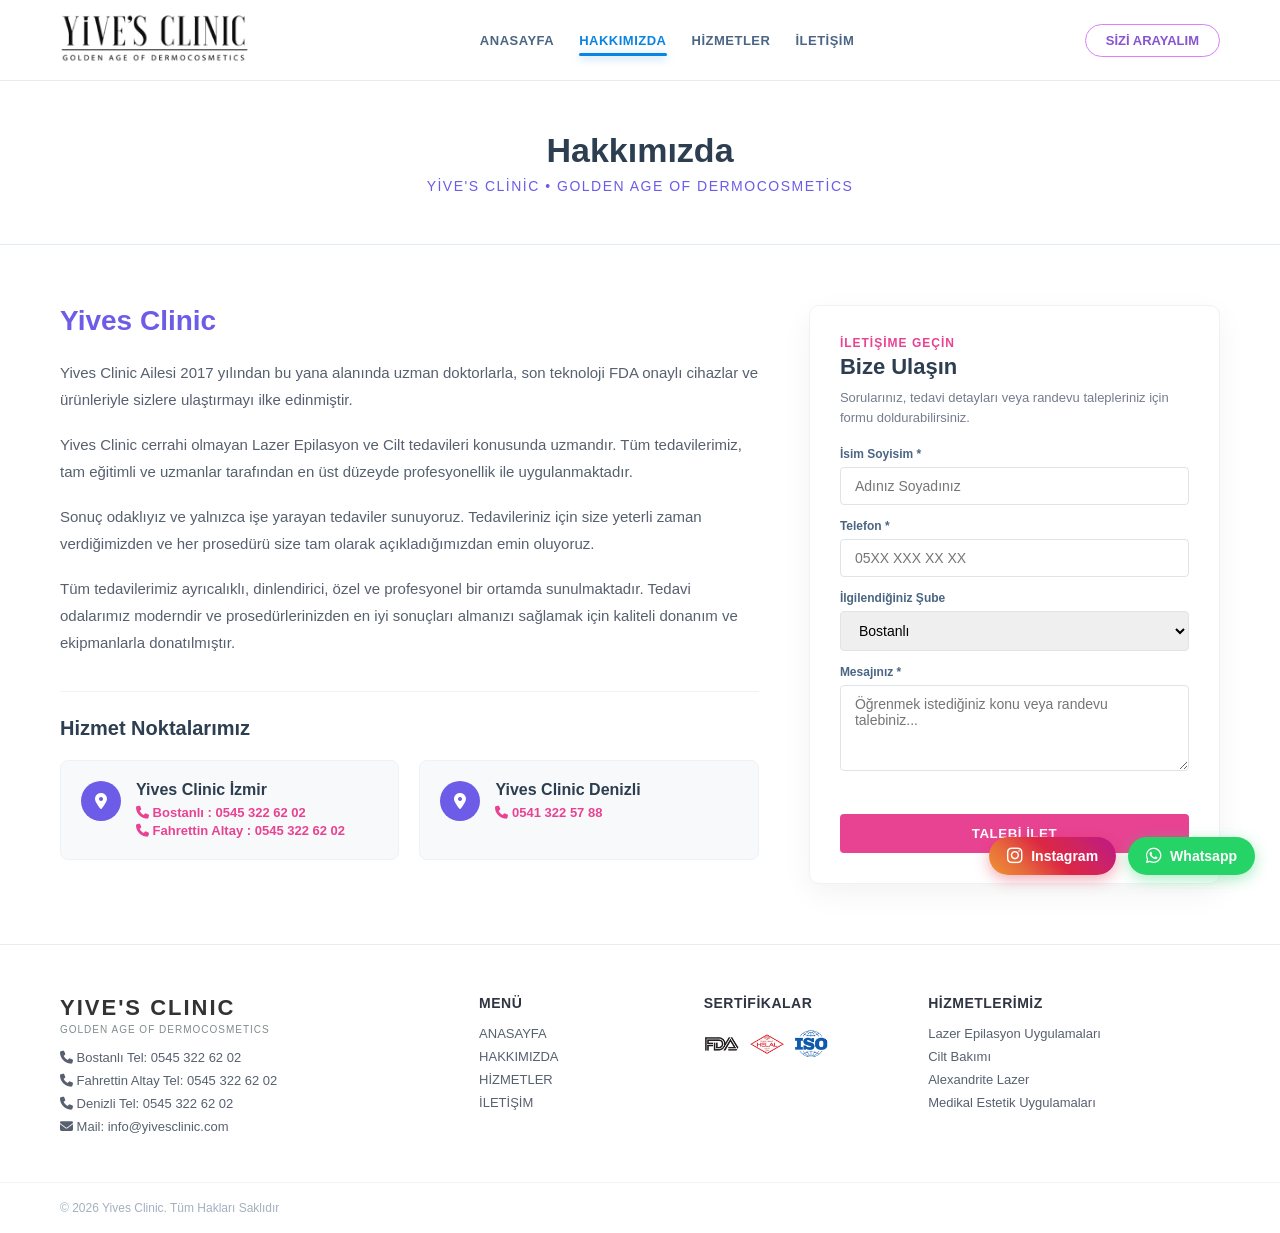
==== hakkimizda.html @ 3b454cfb "Add files via upload" ====
<!DOCTYPE html>
<html lang="tr">
<head>
  <meta charset="UTF-8">
  <meta name="viewport" content="width=device-width, initial-scale=1.0">
  <title>Hakkımızda | Yive's Clinic</title>
  <link rel="stylesheet" href="style.css">
  <link rel="stylesheet" href="https://cdnjs.cloudflare.com/ajax/libs/font-awesome/6.4.0/css/all.min.css">
</head>
<body>

  <!-- Header -->
  <header class="site-header">
    <div class="container header-container">
      <div class="logo-area">
        <a href="index.html">
          <img src="images/logo.png" alt="Yive's Clinic" onerror="this.onerror=null; this.src='https://via.placeholder.com/180x50?text=YIVE%27S+CLINIC'">
        </a>
      </div>

      <nav class="main-nav">
        <ul>
          <li><a href="index.html">ANASAYFA</a></li>
          <li><a href="hakkimizda.html" class="active">HAKKIMIZDA</a></li>
          <li><a href="hizmetlerimiz.html">HİZMETLER</a></li>
          <li><a href="iletisim.html">İLETİŞİM</a></li>
        </ul>
      </nav>

      <div class="header-action">
        <a href="index.html#call-back" class="btn-pill-outline">SİZİ ARAYALIM</a>
      </div>
    </div>
  </header>

  <!-- Sayfa Başlık Alanı (Hero Banner) -->
  <section class="page-title-banner">
    <div class="container">
      <h1>Hakkımızda</h1>
      <p>Yive's Clinic • Golden Age of Dermocosmetics</p>
    </div>
  </section>

  <!-- Ana İçerik: Sol Metin + Sağ Form -->
  <main class="page-content-section">
    <div class="container page-content-grid">
      
      <!-- Sol Taraf: Tanıtım Metni ve Şubeler -->
      <article class="content-text-col">
        <h2>Yives Clinic</h2>
        
        <p>Yives Clinic Ailesi 2017 yılından bu yana alanında uzman doktorlarla, son teknoloji FDA onaylı cihazlar ve ürünleriyle sizlere ulaştırmayı ilke edinmiştir.</p>
        
        <p>Yives Clinic cerrahi olmayan Lazer Epilasyon ve Cilt tedavileri konusunda uzmandır. Tüm tedavilerimiz, tam eğitimli ve uzmanlar tarafından en üst düzeyde profesyonellik ile uygulanmaktadır.</p>
        
        <p>Sonuç odaklıyız ve yalnızca işe yarayan tedaviler sunuyoruz. Tedavileriniz için size yeterli zaman verdiğimizden ve her prosedürü size tam olarak açıkladığımızdan emin oluyoruz.</p>
        
        <p>Tüm tedavilerimiz ayrıcalıklı, dinlendirici, özel ve profesyonel bir ortamda sunulmaktadır. Tedavi odalarımız moderndir ve prosedürlerinizden en iyi sonuçları almanızı sağlamak için kaliteli donanım ve ekipmanlarla donatılmıştır.</p>

        <!-- Hizmet Noktaları / Şubeler Kartı -->
                <div class="clinic-branches">
          <h3>Hizmet Noktalarımız</h3>
          
          <div class="branches-grid">
            <div class="branch-card">
              <div class="branch-icon"><i class="fa-solid fa-location-dot"></i></div>
              <div class="branch-info">
                <h4>Yives Clinic İzmir</h4>
                <a href="tel:05453226202" class="branch-phone"><i class="fa-solid fa-phone"></i>  Bostanlı : 0545 322 62 02</a>
<a href="tel:05453226202" class="branch-phone"><i class="fa-solid fa-phone"></i>  Fahrettin Altay : 0545 322 62 02</a>
              </div>
            </div>

            <div class="branch-card">
              <div class="branch-icon"><i class="fa-solid fa-location-dot"></i></div>
              <div class="branch-info">
                <h4>Yives Clinic Denizli</h4>
                <a href="tel:05413225788" class="branch-phone"><i class="fa-solid fa-phone"></i> 0541 322 57 88</a>
              </div>
            </div>
          </div>
        </div>
      </article>

      <!-- Sağ Taraf: Bize Ulaşın Formu -->
      <aside class="content-form-col" id="about-contact">
        <div class="sidebar-contact-card">
          <p class="form-tag">İletişime Geçin</p>
          <h3>Bize Ulaşın</h3>
          <p class="form-desc">Sorularınız, tedavi detayları veya randevu talepleriniz için formu doldurabilirsiniz.</p>

          <form id="aboutContactForm">
            <div class="form-group">
              <label for="sideName">İsim Soyisim *</label>
              <input type="text" id="sideName" placeholder="Adınız Soyadınız" required>
            </div>

            <div class="form-group">
              <label for="sidePhone">Telefon *</label>
              <input type="tel" id="sidePhone" placeholder="05XX XXX XX XX" required>
            </div>

            <div class="form-group">
              <label for="sideBranch">İlgilendiğiniz Şube</label>
              <select id="sideBranch">
                <option value="Bostanlı">Bostanlı</option>
		<option value="Fahrettin Altay">Fahrettin Altay</option>
                <option value="Denizli">Denizli</option>
              </select>
            </div>

            <div class="form-group">
              <label for="sideMessage">Mesajınız *</label>
              <textarea id="sideMessage" rows="4" placeholder="Öğrenmek istediğiniz konu veya randevu talebiniz..." required></textarea>
            </div>

            <button type="submit" class="btn-pink btn-block">TALEBİ İLET</button>
          </form>
        </div>
      </aside>

    </div>
  </main>

  <!-- Footer -->
  <footer class="site-footer">
    <div class="container footer-top">
      <div class="footer-col brand-col">
        <h2 class="footer-logo">YIVE'S CLINIC</h2>
        <p class="tagline">GOLDEN AGE OF DERMOCOSMETICS</p>
        <p><i class="fa-solid fa-phone"></i> Bostanlı Tel: 0545 322 62 02</p>
        <p><i class="fa-solid fa-phone"></i> Fahrettin Altay Tel: 0545 322 62 02</p>
        <p><i class="fa-solid fa-phone"></i> Denizli Tel: 0545 322 62 02</p>
        <p><i class="fa-solid fa-envelope"></i> Mail: info@yivesclinic.com</p>
      </div>

      <div class="footer-col links-col">
        <h5>MENÜ</h5>
        <ul>
          <li><a href="index.html">ANASAYFA</a></li>
          <li><a href="hakkimizda.html" class="active">HAKKIMIZDA</a></li>
          <li><a href="hizmetlerimiz.html">HİZMETLER</a></li>
          <li><a href="iletisim.html">İLETİŞİM</a></li>
        </ul>
      </div>

      <div class="footer-col badges-col">
        <h5>SERTİFİKALAR</h5>
        <div class="cert-badges">
          <img src="images/fda.png" alt="FDA Approved" onerror="this.onerror=null; this.src='https://via.placeholder.com/60x30?text=FDA'">
          <img src="images/helal.png" alt="Helal Belgesi" onerror="this.onerror=null; this.src='https://via.placeholder.com/60x30?text=HELAL'">
          <img src="images/iso.png" alt="ISO Standard" onerror="this.onerror=null; this.src='https://via.placeholder.com/60x30?text=ISO'">
        </div>
      </div>

      <div class="footer-col services-list-col">
        <h5>HİZMETLERİMİZ</h5>
        <ul>
          <li><a href="hizmetlerimiz.html#lazer-epilasyon">Lazer Epilasyon Uygulamaları</a></li>
          <li><a href="hizmetlerimiz.html#cilt-bakimi">Cilt Bakımı</a></li>
          <li><a href="hizmetlerimiz.html#alexandrite">Alexandrite Lazer</a></li>
	  <li><a href="hizmetlerimiz.html#medikal-estetik">Medikal Estetik Uygulamaları</a></li>
        </ul>
      </div>
    </div>

    <div class="footer-bottom">
      <div class="container footer-bottom-inner">
        <p>© 2026 Yives Clinic. Tüm Hakları Saklıdır</p>
        </div>
      </div>
    </div>
  </footer>

<!-- Sabit İletişim Butonları -->
<div class="floating-actions-group">
  <!-- Instagram Butonu -->
  <a href="https://instagram.com/yivesclinic" 
     class="action-float instagram-float" 
     target="_blank" 
     rel="noopener noreferrer" 
     title="Instagram'da Takip Edin">
    <i class="fa-brands fa-instagram"></i>
    <span>Instagram</span>
  </a>

  <!-- WhatsApp Butonu -->
  <a href="https://wa.me/905453226202?text=Merhaba,%20yivesclinic.com%20üzerinden%20ulaşıyorum.%20Bilgi%20ve%20randevu%20almak%20istiyorum." 
     class="action-float whatsapp-float" 
     target="_blank" 
     rel="noopener noreferrer" 
     title="WhatsApp ile İletişime Geçin">
    <i class="fa-brands fa-whatsapp"></i>
    <span>Whatsapp</span>
  </a>
</div>

  <script src="script.js"></script>
</body>
</html>
---- style.css ----
* {
  box-sizing: border-box;
  margin: 0;
  padding: 0;
  font-family: -apple-system, BlinkMacSystemFont, "Segoe UI", Roboto, "Helvetica Neue", Arial, sans-serif;
}

body {
  color: #333;
  background-color: #ffffff;
  overflow-x: hidden;
}

.container {
  max-width: 1200px;
  margin: 0 auto;
  padding: 0 20px;
}


/* Header */
.site-header {
  background: #fff;
  border-bottom: 1px solid #eaeaea;
  position: sticky;
  top: 0;
  z-index: 100;
}

.header-container {
  display: flex;
  align-items: center;
  justify-content: space-between;
  height: 80px;
}

.logo-area img {
  max-height: 55px;
  object-fit: contain;
}

.main-nav ul {
  display: flex;
  list-style: none;
  gap: 25px;
}

.main-nav a {
  text-decoration: none;
  font-size: 13px;
  font-weight: 600;
  color: #4b6584;
  letter-spacing: 0.5px;
  position: relative;
  padding: 8px 0;
  transition: color 0.2s ease;
}

/* Üzerine gelince (Hover) */
.main-nav a:hover {
  color: #2e86de;
}

/* Aktif / Seçili Sayfa (Daha Tok Mavi + Alt Çizgi + Parlama Efekti) */
.main-nav a.active {
  color: #0984e3; /* Daha canlı, belirgin mavi tonu */
  font-weight: 700;
}

.main-nav a.active::after {
  content: "";
  position: absolute;
  bottom: 0;
  left: 0;
  width: 100%;
  height: 3px;
  background-color: #0984e3;
  border-radius: 2px;
  box-shadow: 0 2px 8px rgba(9, 132, 227, 0.4); /* Hafif ışıldayan parlama hissi */
}

.btn-pill-outline {
  display: inline-block;
  padding: 8px 20px;
  border: 1.5px solid #d980fa;
  border-radius: 20px;
  color: #8854d0;
  text-decoration: none;
  font-size: 13px;
  font-weight: 600;
  transition: all 0.2s ease;
}

.btn-pill-outline:hover {
  background-color: #d980fa;
  color: #fff;
}

/* Hero Slider */
.hero-slider-section {
  position: relative;
  background-color: rgb(255, 255, 255);
  transition: background-color 0.8s ease;
  min-height: 500px;
  display: flex;
  align-items: center;
  overflow: hidden;
}

.slide {
  display: none;
  width: 100%;
  animation: fadeIn 0.6s ease-in-out;
}

.slide.active {
  display: block;
}

@keyframes fadeIn {
  from { opacity: 0; transform: translateY(5px); }
  to { opacity: 1; transform: translateY(0); }
}

.slide-content {
  display: flex;
  align-items: center;
  justify-content: space-between;
  padding: 50px 20px;
}

.slide-text {
  flex: 1;
  max-width: 550px;
}

.slide-text h2 {
  font-size: 42px;
  color: #6c5ce7;
  font-weight: 400;
  margin-bottom: 15px;
}

.slide-subtitle {
  font-size: 18px;
  color: #718096;
  margin-bottom: 5px;
}

.slide-details {
  font-size: 16px;
  color: #a0aec0;
  font-style: italic;
  margin-bottom: 25px;
}

.slide-buttons {
  display: flex;
  gap: 12px;
}

.btn {
  padding: 10px 26px;
  border-radius: 20px;
  text-decoration: none;
  font-size: 13px;
  font-weight: 600;
  letter-spacing: 0.5px;
  border: 1px solid transparent;
  cursor: pointer;
}

.btn-primary {
  background-color: #6c5ce7;
  color: #fff;
}

.btn-secondary {
  border-color: #6c5ce7;
  color: #6c5ce7;
  background: transparent;
}

.slide-image {
  flex: 1;
  display: flex;
  justify-content: flex-end;
}

.slide-image img {
  max-width: 440px;
  max-height: 380px;
  object-fit: contain;
}

.slider-dots {
  position: absolute;
  bottom: 20px;
  left: 50%;
  transform: translateX(-50%);
  display: flex;
  gap: 8px;
}

.dot {
  width: 10px;
  height: 10px;
  background-color: #cbd5e0;
  border-radius: 50%;
  cursor: pointer;
  transition: background-color 0.2s;
}

.dot.active {
  background-color: #6c5ce7;
  width: 25px;
  border-radius: 10px;
}

/* Sizi Arayalım (Callback Form) */
.callback-section {
  padding: 45px 0 35px 0;
  text-align: center;
  background: #fff;
}

.callback-tag {
  color: #e84393;
  font-size: 15px;
  margin-bottom: 5px;
}

.callback-title {
  color: #2c3e50;
  font-size: 26px;
  font-weight: 700;
  margin-bottom: 6px;
}

.callback-desc {
  color: #7f8c8d;
  font-size: 13px;
  margin-bottom: 25px;
}

.callback-form {
  display: flex;
  justify-content: center;
  gap: 12px;
  max-width: 750px;
  margin: 0 auto;
}

.callback-form input {
  flex: 1;
  padding: 12px 18px;
  border: 1px solid #e0e0e0;
  border-radius: 4px;
  font-size: 14px;
  outline: none;
}

.callback-form input:focus {
  border-color: #e84393;
}

.btn-pink {
  padding: 12px 35px;
  background-color: #e84393;
  color: #fff;
  border: none;
  border-radius: 4px;
  font-weight: bold;
  cursor: pointer;
  letter-spacing: 0.5px;
}

/* Hizmetlerimiz */
.services-section {
  padding: 40px 0 60px 0;
}

.section-heading {
  text-align: center;
  font-size: 28px;
  color: #2c3e50;
  font-weight: 700;
  margin-bottom: 40px;
}

.services-grid {
  display: grid;
  grid-template-columns: repeat(4, 1fr);
  gap: 20px;
}

.service-card {
  border: 1px solid #f1f2f6;
  box-shadow: 0 4px 15px rgba(0,0,0,0.03);
  border-radius: 6px;
  padding: 20px;
  text-align: center;
  background: #fff;
  display: flex;
  flex-direction: column;
  justify-content: space-between;
  text-decoration: none; /* Alt çizgiyi kaldırır */
  color: inherit;         /* Metin rengini bozmaz */
  cursor: pointer;
  transition: transform 0.2s ease, box-shadow 0.2s ease;
}

.service-card:hover {
  transform: translateY(-5px);
  box-shadow: 0 8px 25px rgba(0,0,0,0.08);
}

.service-card .card-img {
  height: 200px;
  display: flex;
  align-items: center;
  justify-content: center;
  margin-bottom: 15px;
}

.service-card img {
  max-width: 100%;
  max-height: 100%;
  object-fit: contain;
}

.service-card h4 {
  font-size: 13px;
  color: #2f3542;
  font-weight: 700;
  letter-spacing: 0.5px;
}

/* Mesaj & Randevu Formu */
.contact-box-section {
  padding: 40px 0 60px;
  background-color: #ffffff;
}

.contact-box {
  max-width: 650px;
  margin: 0 auto;
  background: #fff;
  padding: 35px;
  border-radius: 8px;
  box-shadow: 0 5px 20px rgba(0,0,0,0.05);
  text-align: center;
}

.contact-box h3 {
  font-size: 22px;
  color: #2c3e50;
  margin-bottom: 8px;
}

.contact-box p {
  color: #7f8c8d;
  font-size: 14px;
  margin-bottom: 20px;
}

.form-row {
  display: flex;
  gap: 15px;
  margin-bottom: 15px;
}

.form-row input, textarea {
  width: 100%;
  padding: 12px;
  border: 1px solid #dfe4ea;
  border-radius: 4px;
  font-size: 14px;
  outline: none;
}

textarea {
  resize: vertical;
  margin-bottom: 15px;
}

/* Footer */
.site-footer {
  background-color: #ffffff;
  border-top: 1px solid #ececec;
  padding-top: 50px;
}

.footer-top {
  display: grid;
  grid-template-columns: 2fr 1fr 1fr 1.5fr;
  gap: 30px;
  padding-bottom: 40px;
}

.brand-col h2 {
  font-size: 22px;
  letter-spacing: 2px;
  margin-bottom: 3px;
}

.brand-col .tagline {
  font-size: 10px;
  color: #7f8c8d;
  letter-spacing: 1px;
  margin-bottom: 15px;
}

.brand-col p {
  font-size: 13px;
  color: #57606f;
  margin-bottom: 8px;
}

.footer-col h5 {
  font-size: 14px;
  color: #2f3542;
  margin-bottom: 15px;
  letter-spacing: 0.5px;
}

.footer-col ul {
  list-style: none;
}

.footer-col ul li {
  margin-bottom: 8px;
  font-size: 13px;
  color: #57606f;
}

.footer-col ul li a {
  color: #57606f;
  text-decoration: none;
}

.cert-badges {
  display: flex;
  gap: 10px;
  align-items: center;
}

.cert-badges img {
  max-height: 35px;
  object-fit: contain;
}

.footer-bottom {
  border-top: 1px solid #f1f2f6;
  padding: 18px 0;
}

.footer-bottom-inner {
  display: flex;
  justify-content: space-between;
  align-items: center;
  font-size: 12px;
  color: #a4b0be;
}

.footer-social a {
  color: #57606f;
  margin-left: 12px;
  font-size: 14px;
}


/* Mobil Uyumluluk */
@media (max-width: 900px) {
  .services-grid {
    grid-template-columns: repeat(2, 1fr);
  }
  .footer-top {
    grid-template-columns: 1fr 1fr;
  }
}

@media (max-width: 600px) {
  .header-container {
    flex-direction: column;
    height: auto;
    padding: 15px;
    gap: 10px;
  }
  .slide-content {
    flex-direction: column-reverse;
    text-align: center;
    padding: 30px 15px;
  }
  .slide-buttons {
    justify-content: center;
  }
  .callback-form, .form-row {
    flex-direction: column;
  }
  .services-grid {
    grid-template-columns: 1fr;
  }
  .footer-top {
    grid-template-columns: 1fr;
  }
}

/* --- İç Sayfa Başlık Alanı (Hero Banner) --- */
.page-title-banner {
  background-color: rgb(255, 255, 255);
  padding: 50px 0;
  text-align: center;
  border-bottom: 1px solid #e1eaf5;
}

.page-title-banner h1 {
  font-size: 34px;
  color: #2c3e50;
  margin-bottom: 8px;
  font-weight: 700;
}

.page-title-banner p {
  color: #6c5ce7;
  font-size: 14px;
  letter-spacing: 1.5px;
  text-transform: uppercase;
}

/* --- Sayfa İçerik Izgarası (Grid) --- */
.page-content-section {
  padding: 60px 0;
  background-color: #fff;
}

.page-content-grid {
  display: grid;
  grid-template-columns: 1.7fr 1fr;
  gap: 50px;
  align-items: start;
}

/* Sol Metin Kolonu */
.content-text-col h2 {
  font-size: 28px;
  color: #6c5ce7;
  margin-bottom: 22px;
  font-weight: 600;
}

.content-text-col p {
  font-size: 15px;
  line-height: 1.8;
  color: #57606f;
  margin-bottom: 18px;
}

/* Şube Kartları */
.clinic-branches {
  margin-top: 35px;
  padding-top: 25px;
  border-top: 1px solid #f1f2f6;
}

.clinic-branches h3 {
  font-size: 20px;
  color: #2c3e50;
  margin-bottom: 20px;
}

.branches-grid {
  display: grid;
  grid-template-columns: 1fr 1fr;
  gap: 20px;
}

.branch-card {
  display: flex;
  align-items: flex-start;
  gap: 15px;
  background: #f8f9fa;
  padding: 20px;
  border-radius: 8px;
  border: 1px solid #edf2f7;
}

.branch-icon {
  width: 40px;
  height: 40px;
  background: #6c5ce7;
  color: #fff;
  border-radius: 50%;
  display: flex;
  align-items: center;
  justify-content: center;
  font-size: 16px;
  flex-shrink: 0;
}

.branch-info h4 {
  font-size: 16px;
  color: #2c3e50;
  margin-bottom: 4px;
}

.branch-info .doctor-title {
  font-size: 13px;
  color: #747d8c;
  margin-bottom: 8px;
  line-height: 1.4;
}

.branch-phone {
  display: inline-block;
  font-size: 13px;
  font-weight: 700;
  color: #e84393;
  text-decoration: none;
}

.branch-phone:hover {
  text-decoration: underline;
}

/* Sağ Yan Form (Sidebar) */
.sidebar-contact-card {
  background: #ffffff;
  padding: 30px;
  border-radius: 10px;
  box-shadow: 0 10px 30px rgba(0, 0, 0, 0.05);
  border: 1px solid #edf2f7;
  position: sticky;
  top: 100px;
}

.form-tag {
  color: #e84393;
  font-size: 12px;
  font-weight: 700;
  text-transform: uppercase;
  letter-spacing: 1px;
  margin-bottom: 4px;
}

.sidebar-contact-card h3 {
  font-size: 22px;
  color: #2c3e50;
  margin-bottom: 8px;
}

.sidebar-contact-card .form-desc {
  font-size: 13px;
  color: #747d8c;
  margin-bottom: 20px;
  line-height: 1.5;
}

.form-group {
  margin-bottom: 14px;
}

.form-group label {
  display: block;
  font-size: 12px;
  font-weight: 600;
  color: #4b6584;
  margin-bottom: 6px;
}

.form-group input, 
.form-group select, 
.form-group textarea {
  width: 100%;
  padding: 10px 14px;
  border: 1px solid #dfe4ea;
  border-radius: 4px;
  font-size: 14px;
  outline: none;
  font-family: inherit;
}

.form-group input:focus, 
.form-group select:focus, 
.form-group textarea:focus {
  border-color: #6c5ce7;
}

.btn-block {
  width: 100%;
  margin-top: 10px;
}

/* Mobil Uyumluluk */
@media (max-width: 900px) {
  .page-content-grid {
    grid-template-columns: 1fr;
  }
  .branches-grid {
    grid-template-columns: 1fr;
  }
  .sidebar-contact-card {
    position: static;
  }
}

/* Pürüzsüz Kaydırma ve Sabit Header Payı */
html {
  scroll-behavior: smooth;
  scroll-padding-top: 140px; /* Header ve Sticky menünün başlığı örtmesini engeller */
}

/* Hızlı Atlama (Subnav Bar) */
.services-subnav {
  position: sticky;
  top: 80px; /* Header yüksekliğinin hemen altı */
  background: #ffffff;
  border-bottom: 2px solid #edf2f7;
  z-index: 90;
  box-shadow: 0 4px 10px rgba(0,0,0,0.03);
}

.services-subnav-inner {
  display: flex;
  justify-content: center;
  gap: 15px;
  padding: 12px 0;
  overflow-x: auto;
}

.subnav-item {
  display: inline-flex;
  align-items: center;
  gap: 8px;
  padding: 8px 18px;
  background: #f8f9fa;
  border-radius: 20px;
  color: #4b6584;
  text-decoration: none;
  font-size: 13px;
  font-weight: 600;
  white-space: nowrap;
  transition: all 0.2s ease;
  border: 1px solid #e2e8f0;
}

.subnav-item:hover {
  background: #6c5ce7;
  color: #ffffff;
  border-color: #6c5ce7;
}

/* Hizmet Detay Bölümleri */
.services-content-wrapper {
  padding: 60px 0 90px;
}

.service-detail-section {
  padding: 20px 0;
}

.section-badge {
  display: inline-block;
  padding: 4px 12px;
  background-color: rgb(255, 255, 255);
  color: #1e3799;
  border-radius: 4px;
  font-size: 12px;
  font-weight: 700;
  letter-spacing: 0.8px;
  text-transform: uppercase;
  margin-bottom: 12px;
}

.service-detail-section h2 {
  font-size: 32px;
  color: #2c3e50;
  margin-bottom: 20px;
}

.service-detail-section h3 {
  font-size: 20px;
  color: #4b6584;
  margin: 30px 0 18px;
}

.service-highlight-box {
  background: #fdfafb;
  border-left: 4px solid #e84393;
  padding: 20px;
  border-radius: 0 8px 8px 0;
  font-size: 15px;
  line-height: 1.8;
  color: #4a5568;
  margin-bottom: 25px;
}

/* Özellik Kartları Grid */
.feature-cards-grid {
  display: grid;
  grid-template-columns: repeat(auto-fit, minmax(280px, 1fr));
  gap: 20px;
}

.feature-card {
  background: #ffffff;
  border: 1px solid #edf2f7;
  padding: 22px;
  border-radius: 8px;
  box-shadow: 0 4px 15px rgba(0,0,0,0.02);
}

.feature-card h4 {
  font-size: 15px;
  color: #6c5ce7;
  margin-bottom: 10px;
  display: flex;
  align-items: center;
  gap: 8px;
}

.feature-card p {
  font-size: 14px;
  color: #718096;
  line-height: 1.6;
}

/* Alt Uygulamalar Grid (Cilt Bakımı) */
.sub-treatments-grid {
  display: grid;
  grid-template-columns: repeat(auto-fit, minmax(320px, 1fr));
  gap: 20px;
}

.treatment-card {
  background: #ffffff;
  border: 1px solid #e2e8f0;
  border-radius: 8px;
  padding: 24px;
}

.treatment-card.featured-border {
  border-color: #d980fa;
  background: #fbf9ff;
}

.treatment-card h4 {
  font-size: 17px;
  color: #2c3e50;
  margin-bottom: 10px;
}

.treatment-card p {
  font-size: 14px;
  color: #57606f;
  line-height: 1.7;
}

/* Medikal Estetik Detay Kartları */
.medical-treatments-list {
  display: flex;
  flex-direction: column;
  gap: 25px;
}

.medical-item {
  background: #ffffff;
  border: 1px solid #edf2f7;
  border-radius: 8px;
  padding: 28px;
  box-shadow: 0 5px 20px rgba(0,0,0,0.02);
}

.medical-item h3 {
  font-size: 22px;
  color: #6c5ce7;
  margin-top: 0;
  margin-bottom: 12px;
}

.medical-item p {
  font-size: 14px;
  line-height: 1.8;
  color: #57606f;
  margin-bottom: 15px;
}

.steps-box {
  background: #f8f9fa;
  padding: 16px 20px;
  border-radius: 6px;
  margin: 15px 0;
  font-size: 13.5px;
}

.steps-box ol {
  margin-left: 20px;
  margin-top: 8px;
  color: #4b6584;
  line-height: 1.7;
}

.faq-mini-grid {
  display: grid;
  grid-template-columns: repeat(auto-fit, minmax(220px, 1fr));
  gap: 12px;
  background: #fbfbfd;
  padding: 15px;
  border-radius: 6px;
  font-size: 13px;
  color: #4b6584;
  margin-top: 15px;
  border: 1px solid #edf2f7;
}

.section-divider {
  border: 0;
  height: 1px;
  background: #e2e8f0;
  margin: 50px 0;
}

/* Sağ Alttaki Yukarı Çık Butonu */
.scroll-to-top {
  position: fixed;
  bottom: 85px; /* WhatsApp butonunun hemen üstünde yer alır */
  right: 25px;
  width: 42px;
  height: 42px;
  background-color: #6c5ce7;
  color: #fff;
  border: none;
  border-radius: 50%;
  cursor: pointer;
  display: none; /* JS ile scroll edildikçe görünür */
  align-items: center;
  justify-content: center;
  font-size: 16px;
  box-shadow: 0 4px 12px rgba(108, 92, 231, 0.3);
  z-index: 998;
  transition: opacity 0.3s ease;
}

.scroll-to-top:hover {
  background-color: #5344d1;
}

/* Sabit Sağ Alt Buton Grubu */
.floating-actions-group {
  position: fixed;
  bottom: 25px;
  right: 25px;
  display: flex;
  align-items: center;
  gap: 12px;
  z-index: 1000;
}

/* Ortak Buton Yapısı */
.action-float {
  display: inline-flex;
  align-items: center;
  gap: 8px;
  padding: 10px 18px;
  border-radius: 30px;
  color: #ffffff;
  text-decoration: none;
  font-weight: 600;
  font-size: 14px;
  cursor: pointer;
  transition: transform 0.2s ease, box-shadow 0.2s ease;
}

.action-float:hover {
  transform: translateY(-2px);
}

.action-float i {
  font-size: 18px;
}

/* WhatsApp Rengi ve Gölgesi */
.whatsapp-float {
  background-color: #25d366;
  box-shadow: 0 4px 15px rgba(37, 211, 102, 0.4);
}

.whatsapp-float:hover {
  box-shadow: 0 6px 18px rgba(37, 211, 102, 0.5);
}

/* Instagram Gradyanı ve Gölgesi */
.instagram-float {
  background: linear-gradient(45deg, #f09433 0%, #e6683c 25%, #dc2743 50%, #cc2366 75%, #bc1888 100%);
  box-shadow: 0 4px 15px rgba(220, 39, 67, 0.4);
}

.instagram-float:hover {
  box-shadow: 0 6px 18px rgba(220, 39, 67, 0.5);
}

/* Mobilde Butonların Taşmaması İçin Düzenleme */
@media (max-width: 480px) {
  .floating-actions-group {
    bottom: 15px;
    right: 15px;
    gap: 8px;
  }
  .action-float {
    padding: 9px 14px;
    font-size: 13px;
  }
}
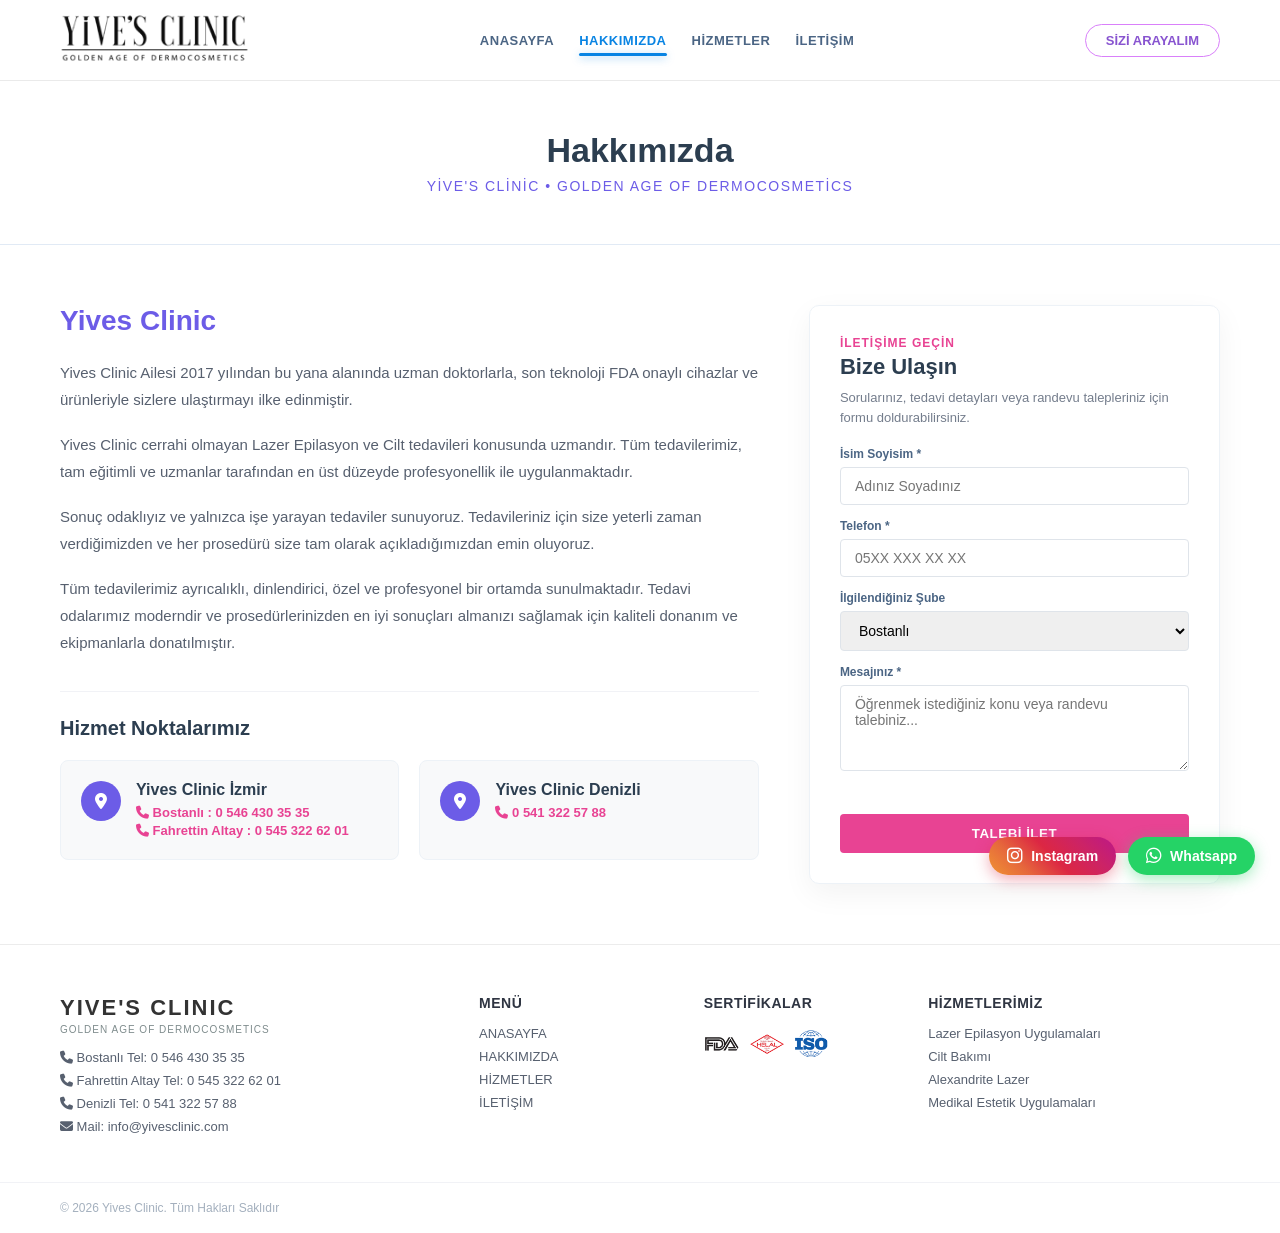
==== commit fa4569df: "Update hakkimizda.html" ====
--- a/hakkimizda.html
+++ b/hakkimizda.html
@@ -66,8 +66,8 @@
               <div class="branch-icon"><i class="fa-solid fa-location-dot"></i></div>
               <div class="branch-info">
                 <h4>Yives Clinic İzmir</h4>
-                <a href="tel:05453226202" class="branch-phone"><i class="fa-solid fa-phone"></i>  Bostanlı : 0545 322 62 02</a>
-<a href="tel:05453226202" class="branch-phone"><i class="fa-solid fa-phone"></i>  Fahrettin Altay : 0545 322 62 02</a>
+                <a href="tel:05464303535" class="branch-phone"><i class="fa-solid fa-phone"></i>  Bostanlı : 0 546 430 35 35</a>
+<a href="tel:05453226201" class="branch-phone"><i class="fa-solid fa-phone"></i>  Fahrettin Altay : 0 545 322 62 01</a>
               </div>
             </div>
 
@@ -75,7 +75,7 @@
               <div class="branch-icon"><i class="fa-solid fa-location-dot"></i></div>
               <div class="branch-info">
                 <h4>Yives Clinic Denizli</h4>
-                <a href="tel:05413225788" class="branch-phone"><i class="fa-solid fa-phone"></i> 0541 322 57 88</a>
+                <a href="tel:05413225788" class="branch-phone"><i class="fa-solid fa-phone"></i> 0 541 322 57 88</a>
               </div>
             </div>
           </div>
@@ -128,9 +128,9 @@
       <div class="footer-col brand-col">
         <h2 class="footer-logo">YIVE'S CLINIC</h2>
         <p class="tagline">GOLDEN AGE OF DERMOCOSMETICS</p>
-        <p><i class="fa-solid fa-phone"></i> Bostanlı Tel: 0545 322 62 02</p>
-        <p><i class="fa-solid fa-phone"></i> Fahrettin Altay Tel: 0545 322 62 02</p>
-        <p><i class="fa-solid fa-phone"></i> Denizli Tel: 0545 322 62 02</p>
+        <p><i class="fa-solid fa-phone"></i> Bostanlı Tel: 0 546 430 35 35</p>
+        <p><i class="fa-solid fa-phone"></i> Fahrettin Altay Tel: 0 545 322 62 01</p>
+        <p><i class="fa-solid fa-phone"></i> Denizli Tel: 0 541 322 57 88</p>
         <p><i class="fa-solid fa-envelope"></i> Mail: info@yivesclinic.com</p>
       </div>
 
@@ -197,4 +197,4 @@
 
   <script src="script.js"></script>
 </body>
-</html>+</html>
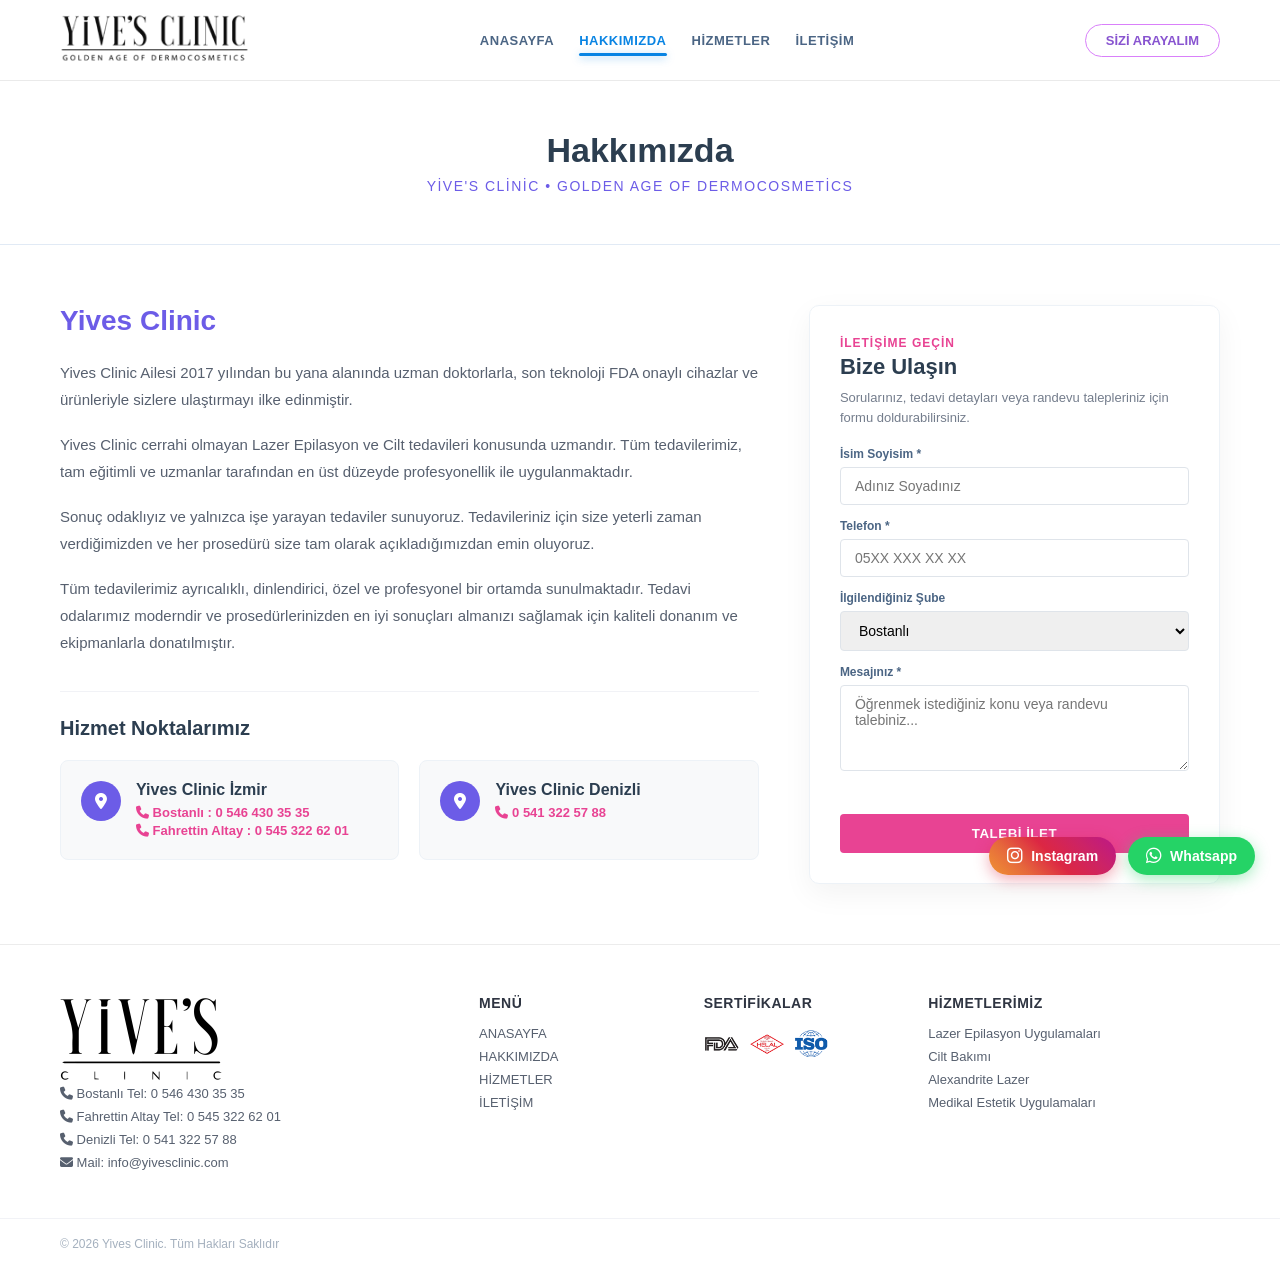
==== commit d9583960: "Update hakkimizda.html" ====
--- a/hakkimizda.html
+++ b/hakkimizda.html
@@ -126,8 +126,7 @@
   <footer class="site-footer">
     <div class="container footer-top">
       <div class="footer-col brand-col">
-        <h2 class="footer-logo">YIVE'S CLINIC</h2>
-        <p class="tagline">GOLDEN AGE OF DERMOCOSMETICS</p>
+<img src="images/logo2.png" alt="Yive's Clinic" onerror="this.onerror=null; this.src='https://via.placeholder.com/180x50?text=YIVE%27S+CLINIC'">
         <p><i class="fa-solid fa-phone"></i> Bostanlı Tel: 0 546 430 35 35</p>
         <p><i class="fa-solid fa-phone"></i> Fahrettin Altay Tel: 0 545 322 62 01</p>
         <p><i class="fa-solid fa-phone"></i> Denizli Tel: 0 541 322 57 88</p>
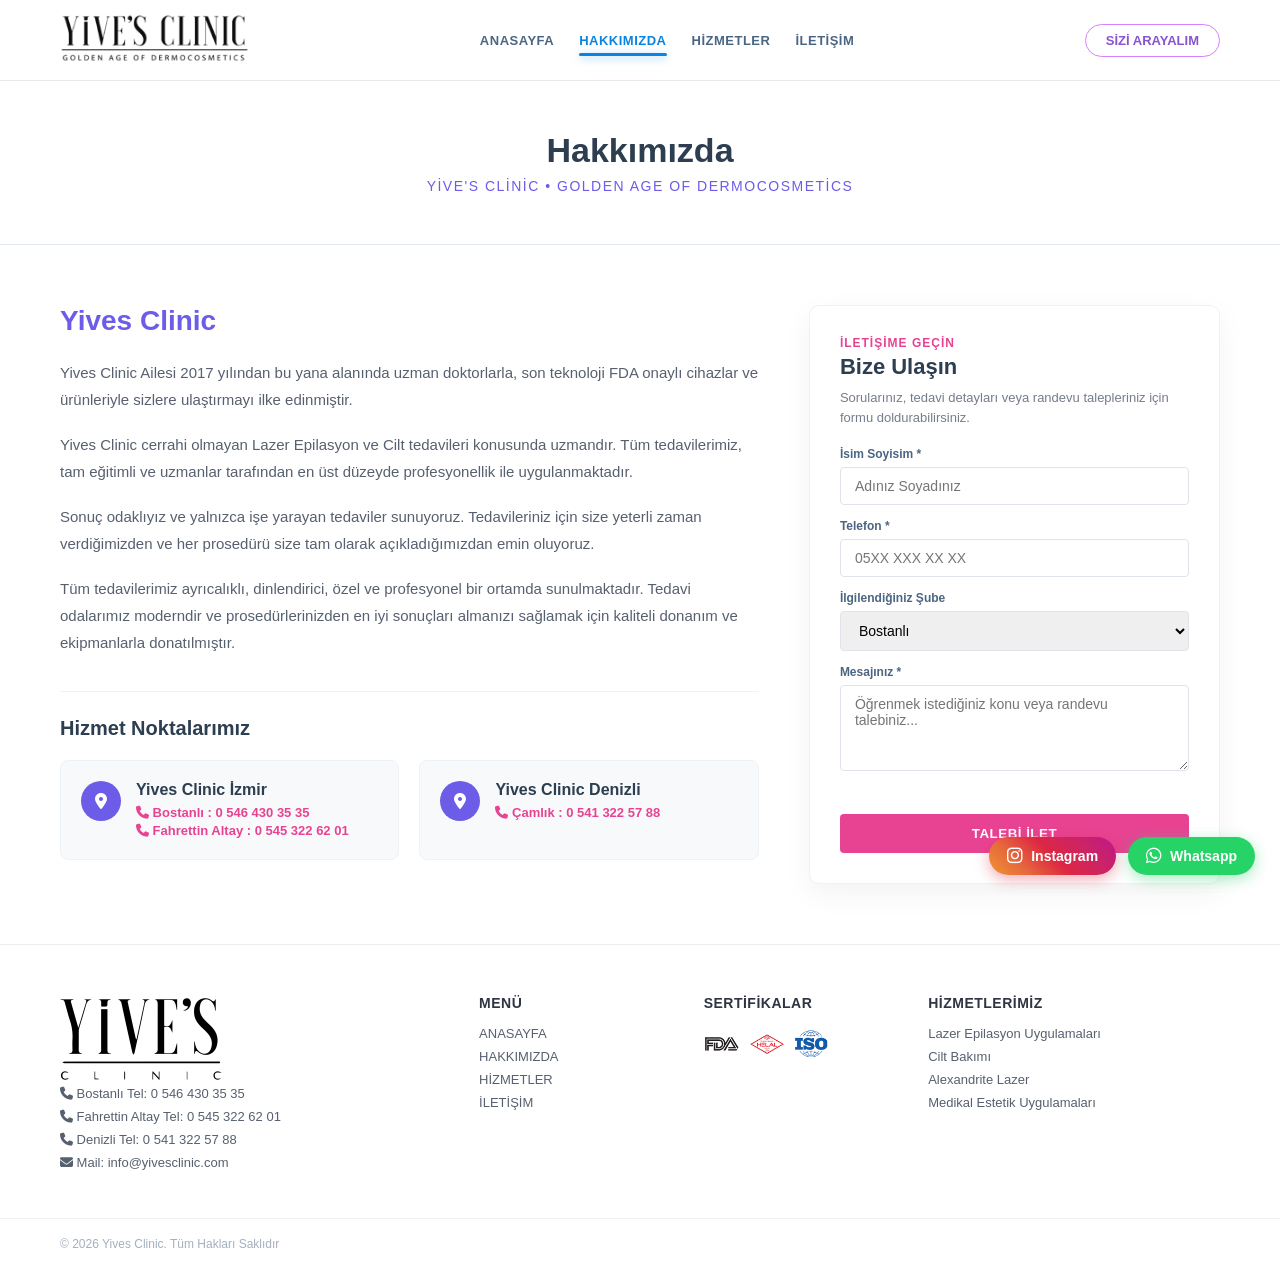
==== commit affeed11: "Update hakkimizda.html" ====
--- a/hakkimizda.html
+++ b/hakkimizda.html
@@ -75,7 +75,7 @@
               <div class="branch-icon"><i class="fa-solid fa-location-dot"></i></div>
               <div class="branch-info">
                 <h4>Yives Clinic Denizli</h4>
-                <a href="tel:05413225788" class="branch-phone"><i class="fa-solid fa-phone"></i> 0 541 322 57 88</a>
+                <a href="tel:05413225788" class="branch-phone"><i class="fa-solid fa-phone"></i> Çamlık : 0 541 322 57 88</a>
               </div>
             </div>
           </div>
